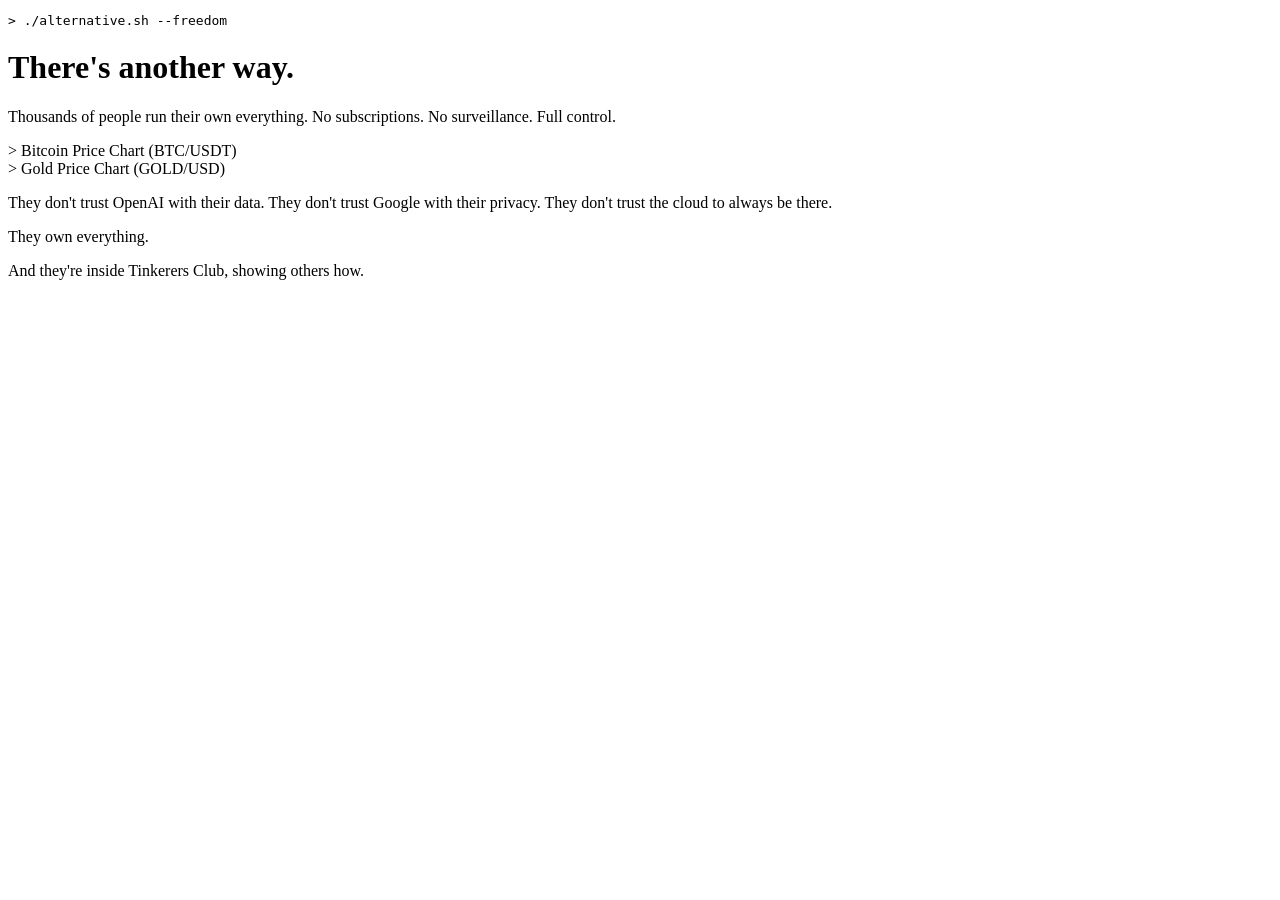
==== index.html @ 31278347 "Add files via upload" ====
<!DOCTYPE html>
<html lang="en">
<head>
    <meta charset="UTF-8">
    <meta name="viewport" content="width=device-width, initial-scale=1.0">
    <title>Crypto & Gold Tracker</title>
    <link rel="stylesheet" href="style.css">
    <link href="https://fonts.googleapis.com/css2?family=Roboto+Mono:wght@400;700&display=swap" rel="stylesheet">
</head>
<body>
    <div class="container">
        <header>
            <pre class="terminal-text">> ./alternative.sh --freedom</pre>
            <h1>There's another way.</h1>
            <p>Thousands of people run their own everything. No subscriptions. No surveillance. Full control.</p>
        </header>

        <main>
            <div class="card full-width">
                <div class="card-header">
                    <span class="terminal-text">> Bitcoin Price Chart (BTC/USDT)</span>
                </div>
                <div class="card-content">
                    <!-- TradingView Widget BEGIN -->
                    <div class="tradingview-widget-container">
                        <div id="tradingview_btc"></div>
                        <script type="text/javascript" src="https://s3.tradingview.com/tv.js"></script>
                        <script type="text/javascript">
                        new TradingView.widget(
                        {
                        "width": "100%",
                        "height": "400",
                        "symbol": "BINANCE:BTCUSDT",
                        "interval": "60",
                        "timezone": "Asia/Ho_Chi_Minh",
                        "theme": "dark",
                        "style": "1",
                        "locale": "en",
                        "enable_publishing": false,
                        "hide_side_toolbar": false,
                        "allow_symbol_change": true,
                        "save_image": false,
                        "calendar": false,
                        "container_id": "tradingview_btc"
                      }
                        );
                        </script>
                    </div>
                    <!-- TradingView Widget END -->
                </div>
            </div>

            <div class="card full-width">
                <div class="card-header">
                    <span class="terminal-text">> Gold Price Chart (GOLD/USD)</span>
                </div>
                <div class="card-content">
                    <!-- TradingView Widget BEGIN -->
                    <div class="tradingview-widget-container">
                        <div id="tradingview_gold"></div>
                        <script type="text/javascript">
                        new TradingView.widget(
                        {
                        "width": "100%",
                        "height": "400",
                        "symbol": "TVC:GOLD",
                        "interval": "60",
                        "timezone": "Asia/Ho_Chi_Minh",
                        "theme": "dark",
                        "style": "1",
                        "locale": "en",
                        "enable_publishing": false,
                        "hide_side_toolbar": false,
                        "allow_symbol_change": true,
                        "save_image": false,
                        "calendar": false,
                        "container_id": "tradingview_gold"
                      }
                        );
                        </script>
                    </div>
                    <!-- TradingView Widget END -->
                </div>
            </div>
        </main>

        <footer>
            <p>They don't trust OpenAI with their data. They don't trust Google with their privacy. They don't trust the cloud to always be there.</p>
            <p class="highlight">They own everything.</p>
            <p>And they're inside <span class="highlight">Tinkerers Club</span>, showing others how.</p>
        </footer>
    </div>
</body>
</html>
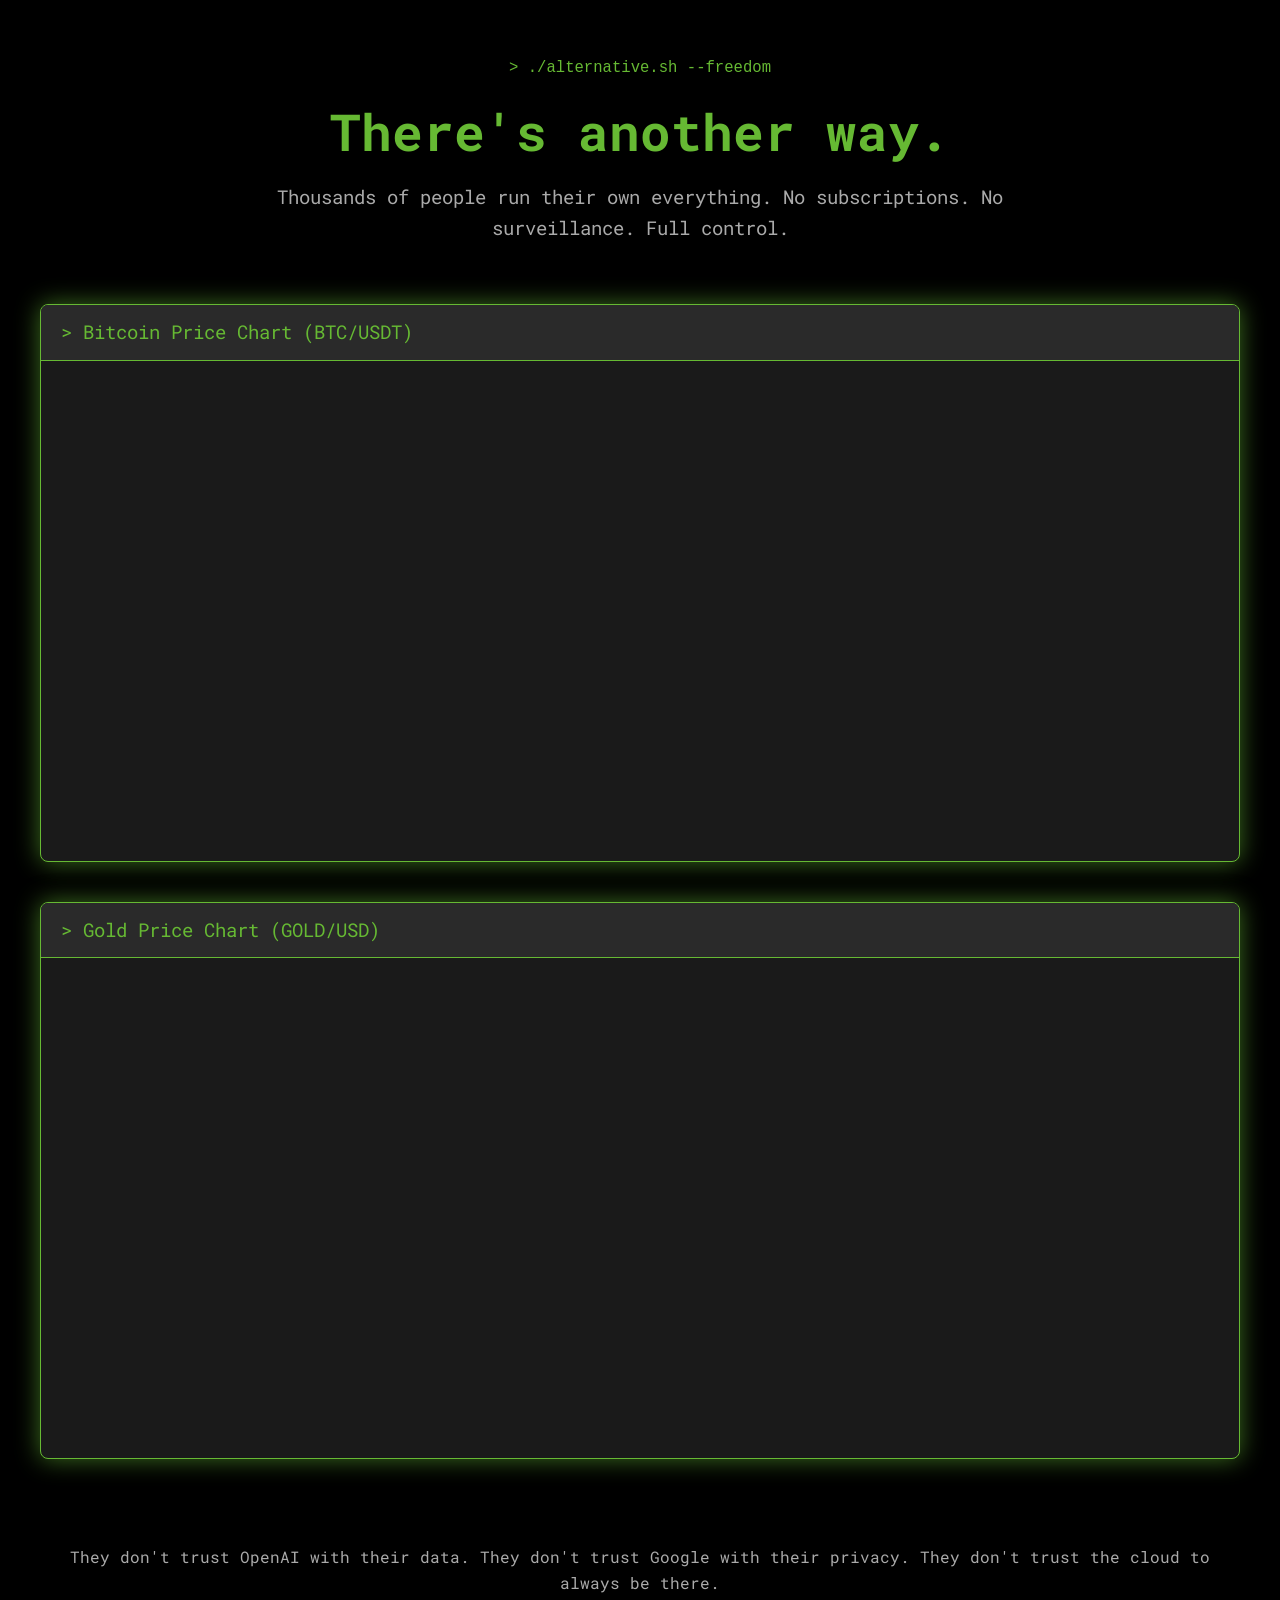
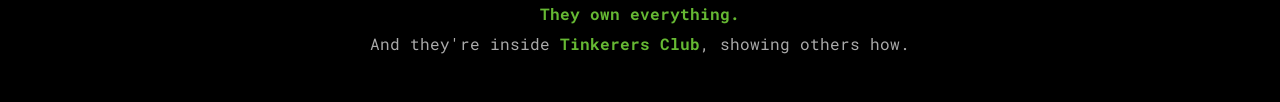
==== commit fd2d7398: "Refine responsive design and chart spacing" ====
--- a/index.html
+++ b/index.html
@@ -29,7 +29,7 @@
                         new TradingView.widget(
                         {
                         "width": "100%",
-                        "height": "400",
+                        "height": "500", /* Changed to 500px */
                         "symbol": "BINANCE:BTCUSDT",
                         "interval": "60",
                         "timezone": "Asia/Ho_Chi_Minh",
@@ -62,7 +62,7 @@
                         new TradingView.widget(
                         {
                         "width": "100%",
-                        "height": "400",
+                        "height": "500", /* Changed to 500px */
                         "symbol": "TVC:GOLD",
                         "interval": "60",
                         "timezone": "Asia/Ho_Chi_Minh",
--- a/style.css
+++ b/style.css
@@ -0,0 +1,173 @@
+body {
+    background-color: #000000;
+    color: #FFFFFF;
+    font-family: 'Roboto Mono', monospace;
+    margin: 0;
+    padding: 15px; /* Slightly more padding for mobile for better spacing */
+    display: flex;
+    justify-content: center;
+    align-items: flex-start;
+    min-height: 100vh;
+    box-sizing: border-box;
+    line-height: 1.6;
+    word-wrap: break-word; /* Ensure long words break on small screens */
+}
+
+.container {
+    max-width: 900px;
+    width: 100%;
+    padding: 0; /* Container itself shouldn't add extra padding if body already has it */
+    box-sizing: border-box;
+}
+
+header {
+    text-align: center;
+    margin-bottom: 40px; /* Increased margin for better separation */
+}
+
+header h1 {
+    color: #66B933;
+    font-size: 1.8em; /* Slightly smaller for very small mobile screens */
+    margin: 10px 0;
+    word-wrap: break-word;
+}
+
+header p {
+    color: #aaa;
+    font-size: 0.85em; /* Slightly smaller for very small mobile screens */
+    max-width: 600px; /* Limit paragraph width for readability */
+    margin: 0 auto 25px auto; /* Adjusted margin */
+}
+
+.terminal-text {
+    color: #66B933;
+    font-size: 0.8em; /* Adjusted for very small mobile screens */
+    margin-bottom: 5px;
+}
+
+main {
+    display: grid;
+    grid-template-columns: 1fr; /* Always single column for this layout */
+    gap: 25px; /* INCREASED GAP for mobile */
+    margin-bottom: 40px; /* Increased margin */
+}
+
+.card {
+    background-color: #1a1a1a;
+    border: 1px solid #66B933;
+    border-radius: 8px;
+    overflow: hidden;
+    box-shadow: 0 0 12px rgba(102, 185, 51, 0.4); /* Slightly stronger shadow */
+}
+
+.card-header {
+    background-color: #2a2a2a;
+    padding: 10px 15px;
+    border-bottom: 1px solid #66B933;
+}
+
+.card-content {
+    padding: 0; /* REMOVED PADDING to fill the entire green box */
+}
+
+.data-display {
+    font-size: 1.6em;
+    font-weight: bold;
+    color: #66B933;
+    text-align: center;
+    margin: 10px 0;
+    word-wrap: break-word;
+}
+
+/* TradingView widget specific adjustments */
+.tradingview-widget-container {
+    height: 350px; /* Default height for charts on mobile */
+    width: 100%;
+    overflow: hidden;
+    border-radius: 5px;
+    /* To make sure TradingView iframe scales properly */
+    position: relative; /* Needed for iframe to fill correctly */
+}
+
+.tradingview-widget-container iframe {
+    position: absolute;
+    top: 0;
+    left: 0;
+    width: 100%;
+    height: 100% !important; /* Force override */
+    border: none;
+}
+
+footer {
+    text-align: center;
+    color: #aaa;
+    font-size: 0.8em;
+    padding-top: 30px;
+}
+
+footer p {
+    margin: 5px 0;
+}
+
+footer .highlight {
+    color: #66B933;
+    font-weight: bold;
+}
+
+/* Media query for larger screens (e.g., PC 1920x1080 and up) */
+@media (min-width: 768px) {
+    body {
+        padding: 40px; /* More padding on larger screens */
+    }
+
+    .container {
+        max-width: 1200px; /* Increased max-width for PC */
+        padding: 0;
+    }
+
+    header {
+        margin-bottom: 60px;
+    }
+
+    header h1 {
+        font-size: 3.2em; /* Slightly larger heading for PC */
+    }
+
+    header p {
+        font-size: 1.2em; /* Slightly larger paragraph for PC */
+        max-width: 800px; /* Increased max-width for readability */
+    }
+
+    .terminal-text {
+        font-size: 1.2em; /* Slightly larger terminal text for PC */
+    }
+
+    main {
+        gap: 40px; /* INCREASED GAP for larger screens */
+    }
+
+    .card {
+        box-shadow: 0 0 25px rgba(102, 185, 51, 0.6); /* Even stronger shadow on PC */
+    }
+
+    .card-header {
+        padding: 12px 20px;
+    }
+
+    .card-content {
+        padding: 0; /* REMOVED PADDING for PC as well */
+    }
+
+    .data-display {
+        font-size: 2.4em; /* Larger data display for PC */
+    }
+
+    .tradingview-widget-container {
+        height: 500px; /* Using 500px as decided in index.html */
+    }
+
+    footer {
+        font-size: 1em;
+        padding-top: 40px;
+    }
+}
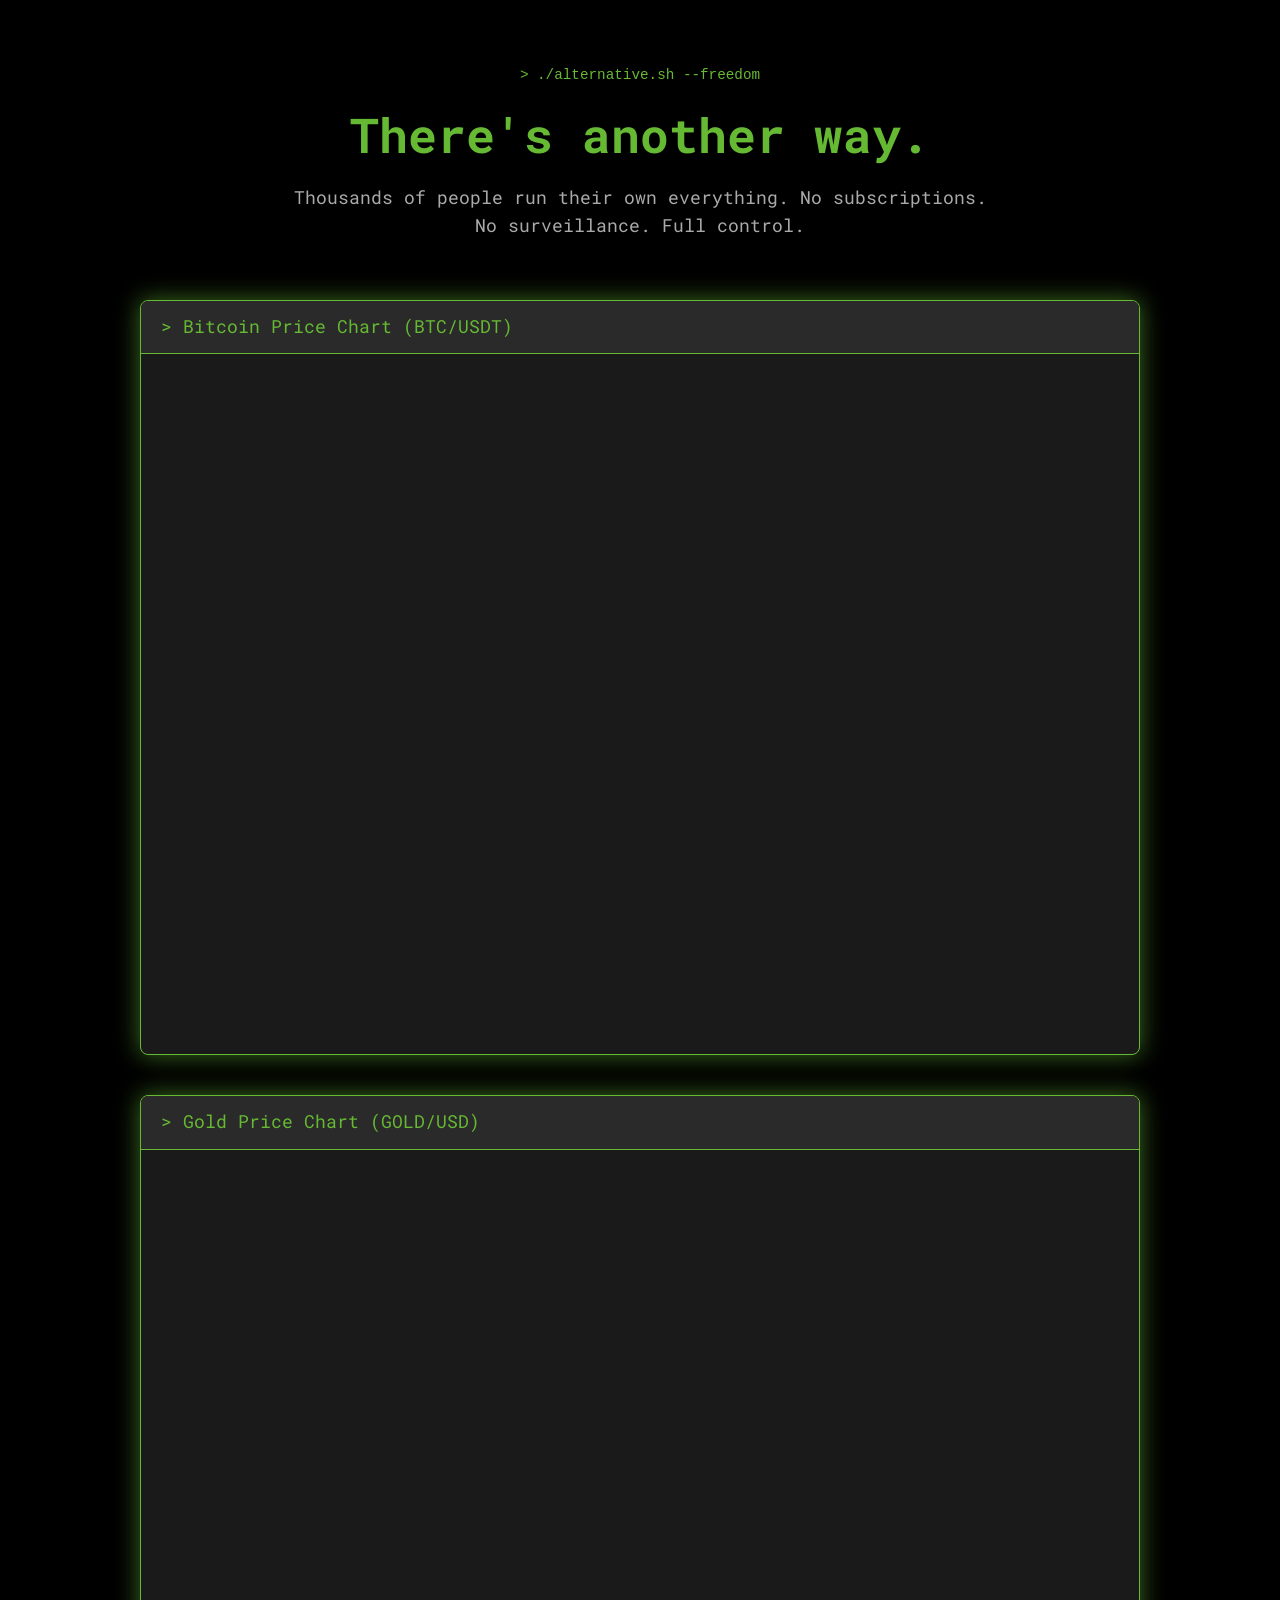
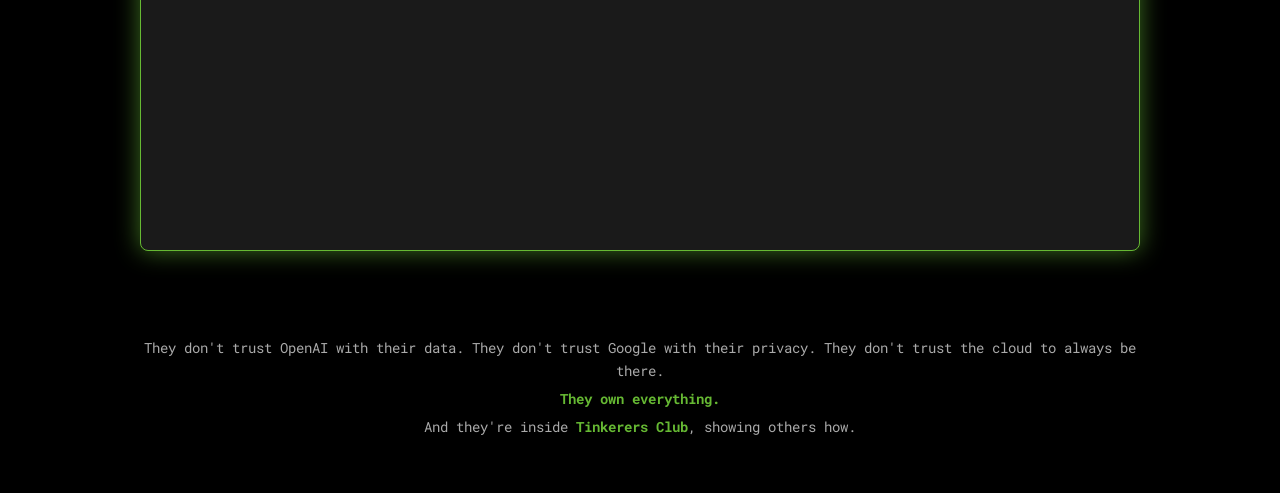
==== commit 020f9f7d: "Finalize responsive design and chart sizing" ====
--- a/index.html
+++ b/index.html
@@ -29,7 +29,7 @@
                         new TradingView.widget(
                         {
                         "width": "100%",
-                        "height": "500", /* Changed to 500px */
+                        "height": "700", /* INCREASED TO 700px */
                         "symbol": "BINANCE:BTCUSDT",
                         "interval": "60",
                         "timezone": "Asia/Ho_Chi_Minh",
@@ -62,7 +62,7 @@
                         new TradingView.widget(
                         {
                         "width": "100%",
-                        "height": "500", /* Changed to 500px */
+                        "height": "700", /* INCREASED TO 700px */
                         "symbol": "TVC:GOLD",
                         "interval": "60",
                         "timezone": "Asia/Ho_Chi_Minh",
--- a/style.css
+++ b/style.css
@@ -3,7 +3,7 @@
     color: #FFFFFF;
     font-family: 'Roboto Mono', monospace;
     margin: 0;
-    padding: 15px; /* Slightly more padding for mobile for better spacing */
+    padding: 10px; /* Reduced base padding for mobile to give more content width */
     display: flex;
     justify-content: center;
     align-items: flex-start;
@@ -14,42 +14,42 @@
 }
 
 .container {
-    max-width: 900px;
+    max-width: 900px; /* Keep max-width for mobile, will be overridden for PC */
     width: 100%;
-    padding: 0; /* Container itself shouldn't add extra padding if body already has it */
+    padding: 0;
     box-sizing: border-box;
 }
 
 header {
     text-align: center;
-    margin-bottom: 40px; /* Increased margin for better separation */
+    margin-bottom: 40px;
 }
 
 header h1 {
     color: #66B933;
-    font-size: 1.8em; /* Slightly smaller for very small mobile screens */
+    font-size: 1.8em;
     margin: 10px 0;
     word-wrap: break-word;
 }
 
 header p {
     color: #aaa;
-    font-size: 0.85em; /* Slightly smaller for very small mobile screens */
-    max-width: 600px; /* Limit paragraph width for readability */
-    margin: 0 auto 25px auto; /* Adjusted margin */
+    font-size: 0.85em;
+    max-width: 600px;
+    margin: 0 auto 25px auto;
 }
 
 .terminal-text {
     color: #66B933;
-    font-size: 0.8em; /* Adjusted for very small mobile screens */
+    font-size: 0.8em;
     margin-bottom: 5px;
 }
 
 main {
     display: grid;
-    grid-template-columns: 1fr; /* Always single column for this layout */
-    gap: 25px; /* INCREASED GAP for mobile */
-    margin-bottom: 40px; /* Increased margin */
+    grid-template-columns: 1fr;
+    gap: 25px;
+    margin-bottom: 40px;
 }
 
 .card {
@@ -57,7 +57,7 @@
     border: 1px solid #66B933;
     border-radius: 8px;
     overflow: hidden;
-    box-shadow: 0 0 12px rgba(102, 185, 51, 0.4); /* Slightly stronger shadow */
+    box-shadow: 0 0 12px rgba(102, 185, 51, 0.4);
 }
 
 .card-header {
@@ -67,7 +67,7 @@
 }
 
 .card-content {
-    padding: 0; /* REMOVED PADDING to fill the entire green box */
+    padding: 0;
 }
 
 .data-display {
@@ -79,14 +79,12 @@
     word-wrap: break-word;
 }
 
-/* TradingView widget specific adjustments */
 .tradingview-widget-container {
-    height: 350px; /* Default height for charts on mobile */
+    height: 400px; /* Increased mobile chart height */
     width: 100%;
     overflow: hidden;
     border-radius: 5px;
-    /* To make sure TradingView iframe scales properly */
-    position: relative; /* Needed for iframe to fill correctly */
+    position: relative;
 }
 
 .tradingview-widget-container iframe {
@@ -94,7 +92,7 @@
     top: 0;
     left: 0;
     width: 100%;
-    height: 100% !important; /* Force override */
+    height: 100% !important;
     border: none;
 }
 
@@ -117,11 +115,11 @@
 /* Media query for larger screens (e.g., PC 1920x1080 and up) */
 @media (min-width: 768px) {
     body {
-        padding: 40px; /* More padding on larger screens */
+        padding: 50px; /* Consistent PC padding */
     }
 
     .container {
-        max-width: 1200px; /* Increased max-width for PC */
+        max-width: 1000px; /* REDUCED MAX-WIDTH for PC to make it narrower, closer to tinkerer.club */
         padding: 0;
     }
 
@@ -130,24 +128,24 @@
     }
 
     header h1 {
-        font-size: 3.2em; /* Slightly larger heading for PC */
+        font-size: 3em; /* Adjusted for narrower container */
     }
 
     header p {
-        font-size: 1.2em; /* Slightly larger paragraph for PC */
-        max-width: 800px; /* Increased max-width for readability */
+        font-size: 1.1em; /* Adjusted for narrower container */
+        max-width: 700px; /* Adjusted max-width for readability */
     }
 
     .terminal-text {
-        font-size: 1.2em; /* Slightly larger terminal text for PC */
+        font-size: 1.1em; /* Adjusted for narrower container */
     }
 
     main {
-        gap: 40px; /* INCREASED GAP for larger screens */
+        gap: 40px;
     }
 
     .card {
-        box-shadow: 0 0 25px rgba(102, 185, 51, 0.6); /* Even stronger shadow on PC */
+        box-shadow: 0 0 25px rgba(102, 185, 51, 0.6);
     }
 
     .card-header {
@@ -155,19 +153,19 @@
     }
 
     .card-content {
-        padding: 0; /* REMOVED PADDING for PC as well */
+        padding: 0;
     }
 
     .data-display {
-        font-size: 2.4em; /* Larger data display for PC */
+        font-size: 2.2em; /* Adjusted for narrower container */
     }
 
     .tradingview-widget-container {
-        height: 500px; /* Using 500px as decided in index.html */
+        height: 700px; /* Increased PC chart height to match widget setting */
     }
 
     footer {
-        font-size: 1em;
+        font-size: 0.9em;
         padding-top: 40px;
     }
 }
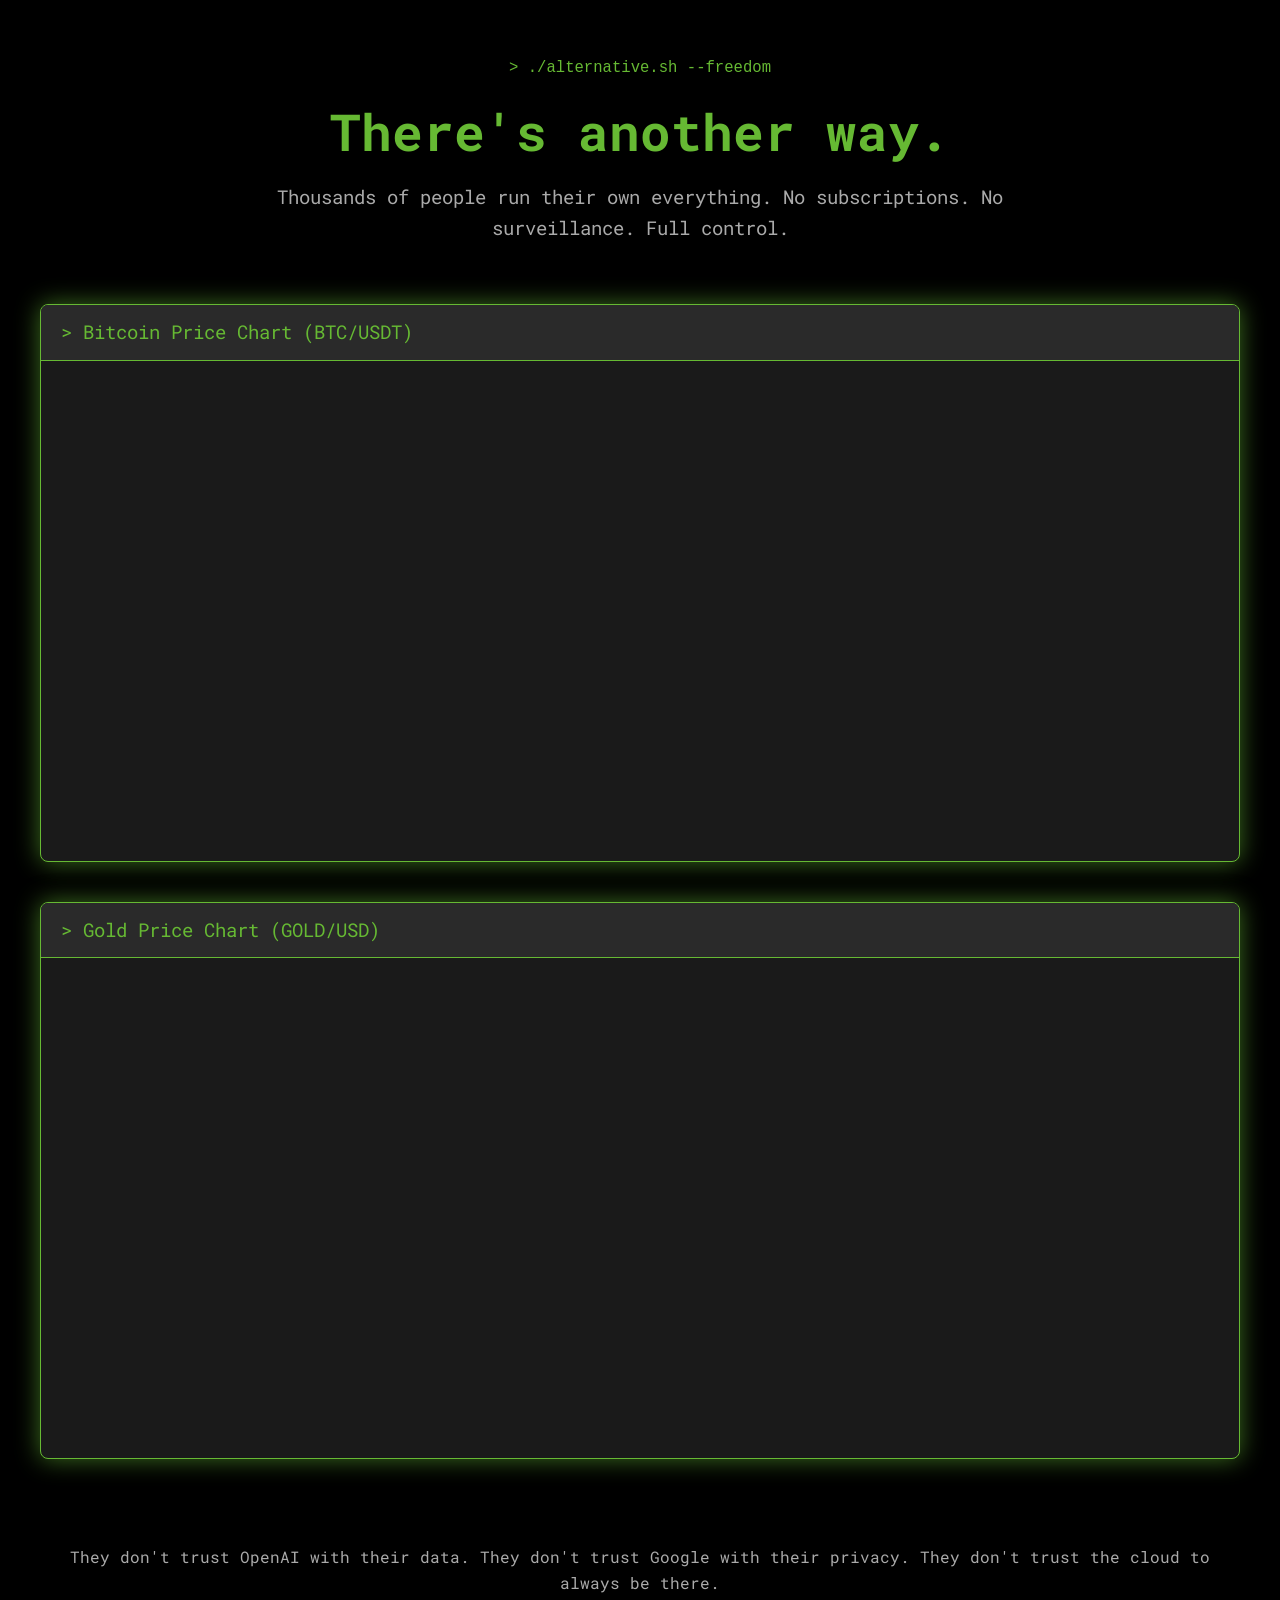
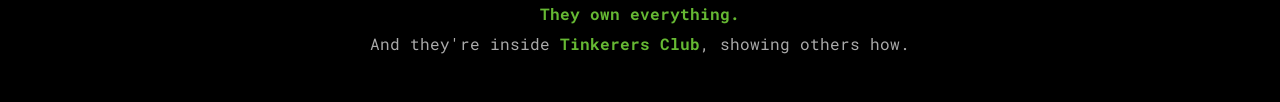
==== commit da8aebef: "Revert "Finalize responsive design and chart sizing" This reverts commit 020f9f7dc700947265065e93174" ====
--- a/index.html
+++ b/index.html
@@ -29,7 +29,7 @@
                         new TradingView.widget(
                         {
                         "width": "100%",
-                        "height": "700", /* INCREASED TO 700px */
+                        "height": "500", /* Changed to 500px */
                         "symbol": "BINANCE:BTCUSDT",
                         "interval": "60",
                         "timezone": "Asia/Ho_Chi_Minh",
@@ -62,7 +62,7 @@
                         new TradingView.widget(
                         {
                         "width": "100%",
-                        "height": "700", /* INCREASED TO 700px */
+                        "height": "500", /* Changed to 500px */
                         "symbol": "TVC:GOLD",
                         "interval": "60",
                         "timezone": "Asia/Ho_Chi_Minh",
--- a/style.css
+++ b/style.css
@@ -3,7 +3,7 @@
     color: #FFFFFF;
     font-family: 'Roboto Mono', monospace;
     margin: 0;
-    padding: 10px; /* Reduced base padding for mobile to give more content width */
+    padding: 15px; /* Slightly more padding for mobile for better spacing */
     display: flex;
     justify-content: center;
     align-items: flex-start;
@@ -14,42 +14,42 @@
 }
 
 .container {
-    max-width: 900px; /* Keep max-width for mobile, will be overridden for PC */
+    max-width: 900px;
     width: 100%;
-    padding: 0;
+    padding: 0; /* Container itself shouldn't add extra padding if body already has it */
     box-sizing: border-box;
 }
 
 header {
     text-align: center;
-    margin-bottom: 40px;
+    margin-bottom: 40px; /* Increased margin for better separation */
 }
 
 header h1 {
     color: #66B933;
-    font-size: 1.8em;
+    font-size: 1.8em; /* Slightly smaller for very small mobile screens */
     margin: 10px 0;
     word-wrap: break-word;
 }
 
 header p {
     color: #aaa;
-    font-size: 0.85em;
-    max-width: 600px;
-    margin: 0 auto 25px auto;
+    font-size: 0.85em; /* Slightly smaller for very small mobile screens */
+    max-width: 600px; /* Limit paragraph width for readability */
+    margin: 0 auto 25px auto; /* Adjusted margin */
 }
 
 .terminal-text {
     color: #66B933;
-    font-size: 0.8em;
+    font-size: 0.8em; /* Adjusted for very small mobile screens */
     margin-bottom: 5px;
 }
 
 main {
     display: grid;
-    grid-template-columns: 1fr;
-    gap: 25px;
-    margin-bottom: 40px;
+    grid-template-columns: 1fr; /* Always single column for this layout */
+    gap: 25px; /* INCREASED GAP for mobile */
+    margin-bottom: 40px; /* Increased margin */
 }
 
 .card {
@@ -57,7 +57,7 @@
     border: 1px solid #66B933;
     border-radius: 8px;
     overflow: hidden;
-    box-shadow: 0 0 12px rgba(102, 185, 51, 0.4);
+    box-shadow: 0 0 12px rgba(102, 185, 51, 0.4); /* Slightly stronger shadow */
 }
 
 .card-header {
@@ -67,7 +67,7 @@
 }
 
 .card-content {
-    padding: 0;
+    padding: 0; /* REMOVED PADDING to fill the entire green box */
 }
 
 .data-display {
@@ -79,12 +79,14 @@
     word-wrap: break-word;
 }
 
+/* TradingView widget specific adjustments */
 .tradingview-widget-container {
-    height: 400px; /* Increased mobile chart height */
+    height: 350px; /* Default height for charts on mobile */
     width: 100%;
     overflow: hidden;
     border-radius: 5px;
-    position: relative;
+    /* To make sure TradingView iframe scales properly */
+    position: relative; /* Needed for iframe to fill correctly */
 }
 
 .tradingview-widget-container iframe {
@@ -92,7 +94,7 @@
     top: 0;
     left: 0;
     width: 100%;
-    height: 100% !important;
+    height: 100% !important; /* Force override */
     border: none;
 }
 
@@ -115,11 +117,11 @@
 /* Media query for larger screens (e.g., PC 1920x1080 and up) */
 @media (min-width: 768px) {
     body {
-        padding: 50px; /* Consistent PC padding */
+        padding: 40px; /* More padding on larger screens */
     }
 
     .container {
-        max-width: 1000px; /* REDUCED MAX-WIDTH for PC to make it narrower, closer to tinkerer.club */
+        max-width: 1200px; /* Increased max-width for PC */
         padding: 0;
     }
 
@@ -128,24 +130,24 @@
     }
 
     header h1 {
-        font-size: 3em; /* Adjusted for narrower container */
+        font-size: 3.2em; /* Slightly larger heading for PC */
     }
 
     header p {
-        font-size: 1.1em; /* Adjusted for narrower container */
-        max-width: 700px; /* Adjusted max-width for readability */
+        font-size: 1.2em; /* Slightly larger paragraph for PC */
+        max-width: 800px; /* Increased max-width for readability */
     }
 
     .terminal-text {
-        font-size: 1.1em; /* Adjusted for narrower container */
+        font-size: 1.2em; /* Slightly larger terminal text for PC */
     }
 
     main {
-        gap: 40px;
+        gap: 40px; /* INCREASED GAP for larger screens */
     }
 
     .card {
-        box-shadow: 0 0 25px rgba(102, 185, 51, 0.6);
+        box-shadow: 0 0 25px rgba(102, 185, 51, 0.6); /* Even stronger shadow on PC */
     }
 
     .card-header {
@@ -153,19 +155,19 @@
     }
 
     .card-content {
-        padding: 0;
+        padding: 0; /* REMOVED PADDING for PC as well */
     }
 
     .data-display {
-        font-size: 2.2em; /* Adjusted for narrower container */
+        font-size: 2.4em; /* Larger data display for PC */
     }
 
     .tradingview-widget-container {
-        height: 700px; /* Increased PC chart height to match widget setting */
+        height: 500px; /* Using 500px as decided in index.html */
     }
 
     footer {
-        font-size: 0.9em;
+        font-size: 1em;
         padding-top: 40px;
     }
 }
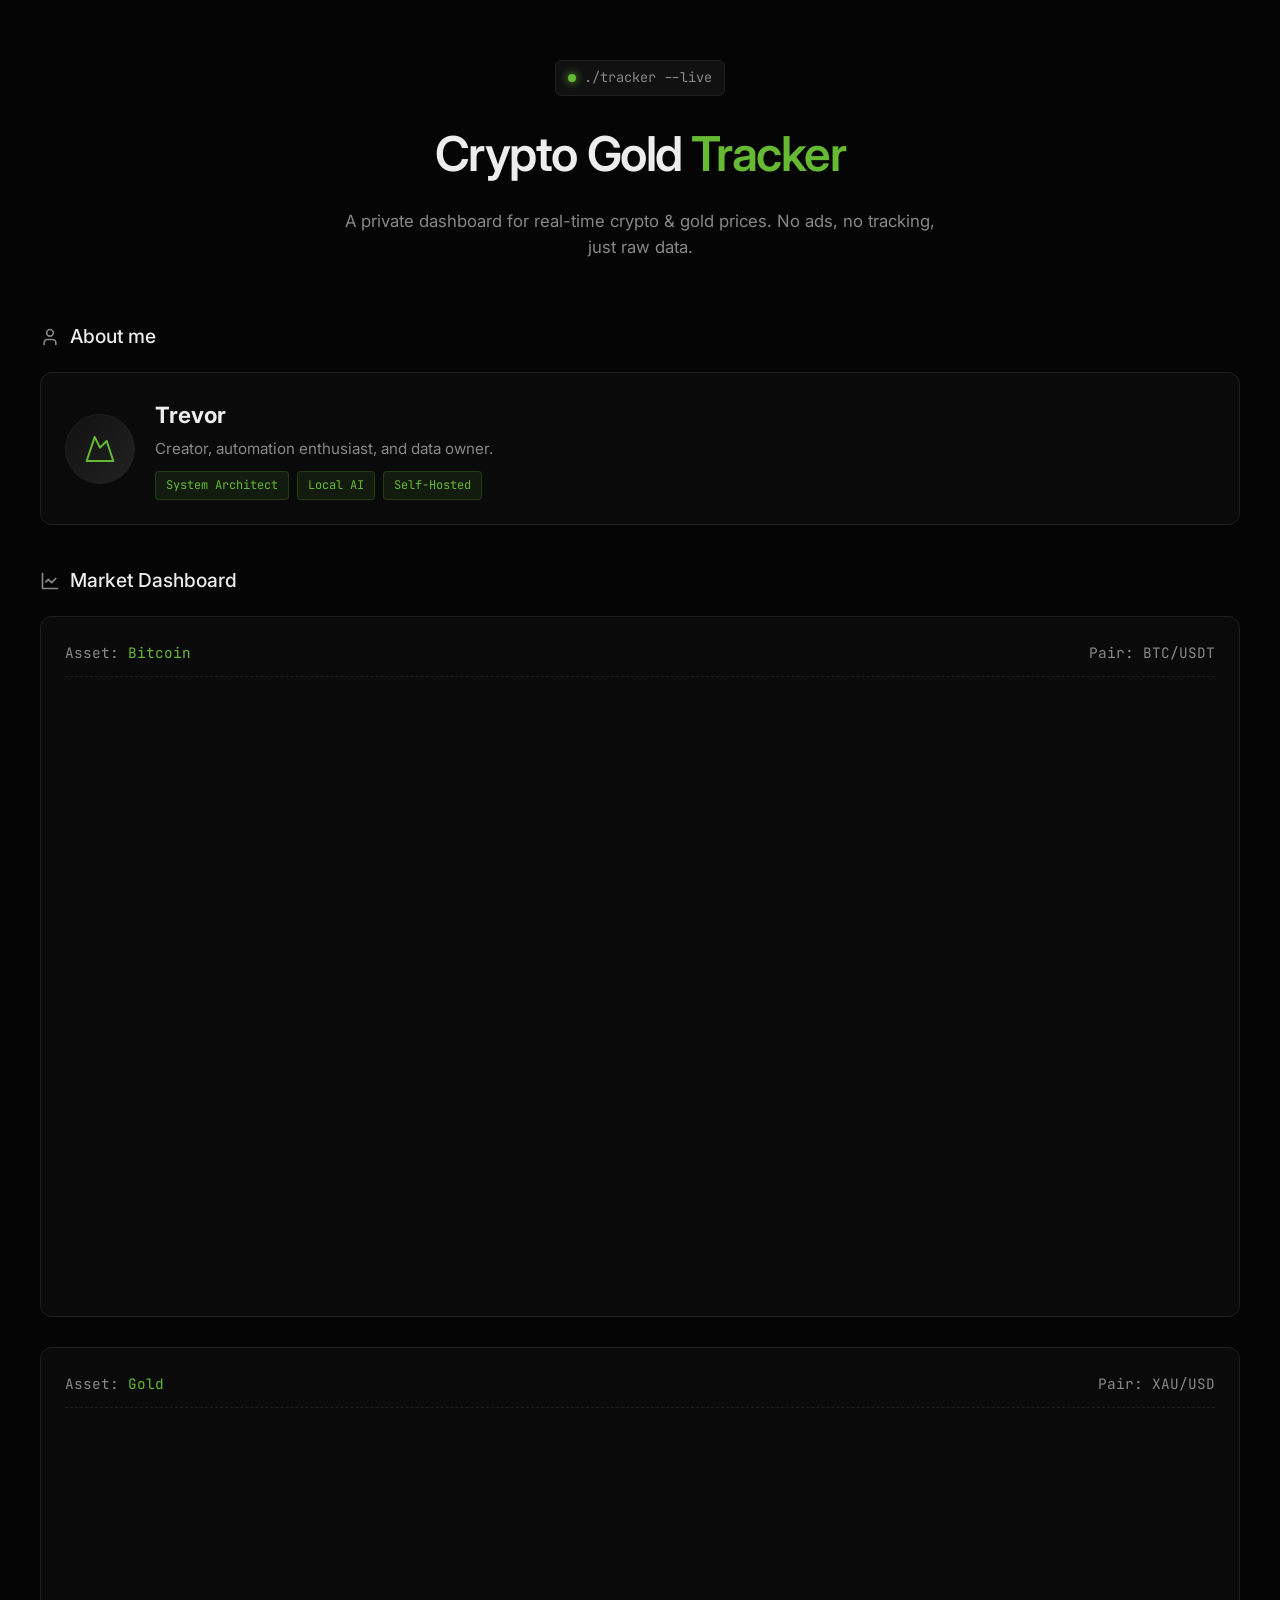
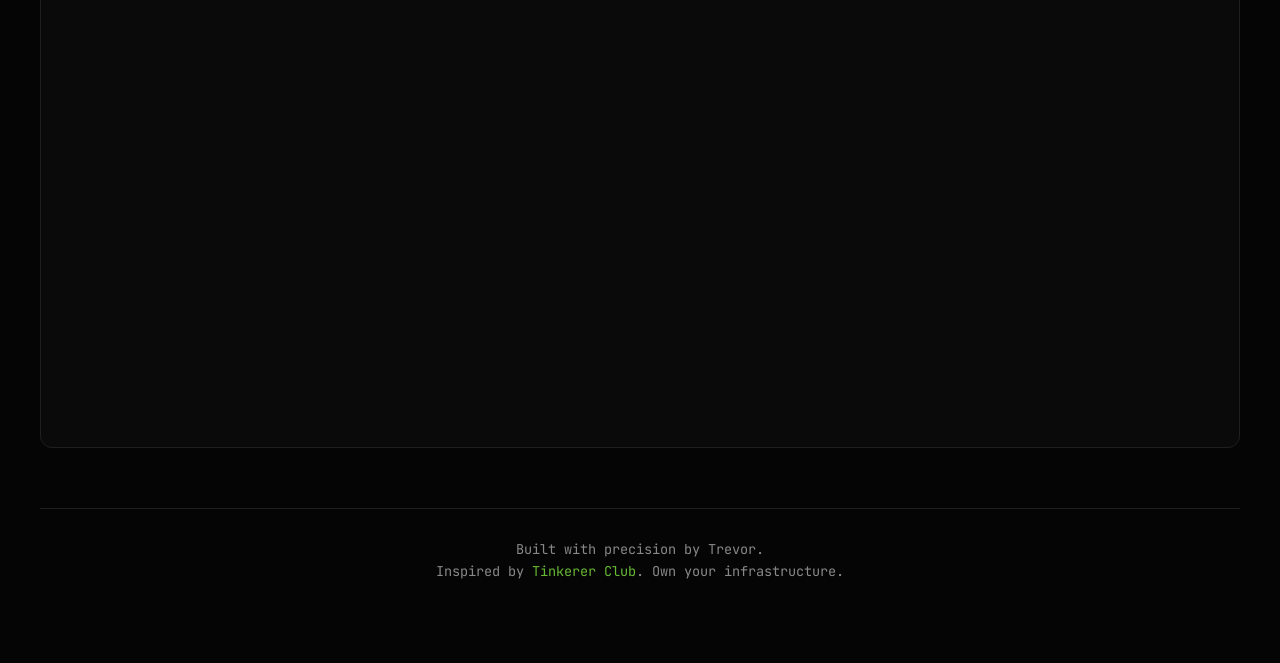
==== commit bbed94af: "Design again web" ====
--- a/index.html
+++ b/index.html
@@ -3,92 +3,118 @@
 <head>
     <meta charset="UTF-8">
     <meta name="viewport" content="width=device-width, initial-scale=1.0">
-    <title>Crypto & Gold Tracker</title>
+    <title>Crypto Gold Tracker | Trevor</title>
     <link rel="stylesheet" href="style.css">
-    <link href="https://fonts.googleapis.com/css2?family=Roboto+Mono:wght@400;700&display=swap" rel="stylesheet">
 </head>
 <body>
     <div class="container">
-        <header>
-            <pre class="terminal-text">> ./alternative.sh --freedom</pre>
-            <h1>There's another way.</h1>
-            <p>Thousands of people run their own everything. No subscriptions. No surveillance. Full control.</p>
+        
+        <!-- HEADER -->
+        <header class="fade-in">
+            <div class="terminal-badge">
+                <span class="status-dot"></span>
+                ./tracker --live
+            </div>
+            <h1 class="glitch">Crypto Gold <span class="accent">Tracker</span></h1>
+            <p class="header-subtext">A private dashboard for real-time crypto & gold prices. No ads, no tracking, just raw data.</p>
         </header>
 
         <main>
-            <div class="card full-width">
-                <div class="card-header">
-                    <span class="terminal-text">> Bitcoin Price Chart (BTC/USDT)</span>
+            <!-- ABOUT SECTION -->
+            <div class="section-title fade-in">
+                <svg xmlns="http://www.w3.org/2000/svg" width="20" height="20" viewBox="0 0 24 24" fill="none" stroke="currentColor" stroke-width="2" stroke-linecap="round" stroke-linejoin="round"><path d="M19 21v-2a4 4 0 0 0-4-4H9a4 4 0 0 0-4 4v2"/><circle cx="12" cy="7" r="4"/></svg>
+                About me
+            </div>
+            
+            <div class="card fade-in">
+                <div class="profile-flex">
+                    <div class="avatar-placeholder">
+                        <svg xmlns="http://www.w3.org/2000/svg" width="32" height="32" viewBox="0 0 24 24" fill="none" stroke="currentColor" stroke-width="1.5" stroke-linecap="round" stroke-linejoin="round"><path d="m8 3 4 8 5-5 5 15H2L8 3z"/></svg>
+                    </div>
+                    <div class="profile-info">
+                        <h3>Trevor</h3>
+                        <p>Creator, automation enthusiast, and data owner.</p>
+                        <div class="tags">
+                            <span class="tag">System Architect</span>
+                            <span class="tag">Local AI</span>
+                            <span class="tag">Self-Hosted</span>
+                        </div>
+                    </div>
+                </div>
+            </div>
+
+            <!-- CHARTS SECTION -->
+            <div class="section-title fade-in" style="margin-top: 40px;">
+                <svg xmlns="http://www.w3.org/2000/svg" width="20" height="20" viewBox="0 0 24 24" fill="none" stroke="currentColor" stroke-width="2" stroke-linecap="round" stroke-linejoin="round"><path d="M3 3v18h18"/><path d="m19 9-5 5-4-4-3 3"/></svg>
+                Market Dashboard
+            </div>
+
+            <div class="card fade-in">
+                <div class="chart-header">
+                    <div>Asset: <span>Bitcoin</span></div>
+                    <div>Pair: BTC/USDT</div>
                 </div>
                 <div class="card-content">
-                    <!-- TradingView Widget BEGIN -->
                     <div class="tradingview-widget-container">
                         <div id="tradingview_btc"></div>
                         <script type="text/javascript" src="https://s3.tradingview.com/tv.js"></script>
                         <script type="text/javascript">
-                        new TradingView.widget(
-                        {
-                        "width": "100%",
-                        "height": "500", /* Changed to 500px */
-                        "symbol": "BINANCE:BTCUSDT",
-                        "interval": "60",
-                        "timezone": "Asia/Ho_Chi_Minh",
-                        "theme": "dark",
-                        "style": "1",
-                        "locale": "en",
-                        "enable_publishing": false,
-                        "hide_side_toolbar": false,
-                        "allow_symbol_change": true,
-                        "save_image": false,
-                        "calendar": false,
-                        "container_id": "tradingview_btc"
-                      }
-                        );
+                        new TradingView.widget({
+                            "autosize": true,
+                            "symbol": "BINANCE:BTCUSDT",
+                            "interval": "60",
+                            "timezone": "Asia/Ho_Chi_Minh",
+                            "theme": "dark",
+                            "style": "1",
+                            "locale": "en",
+                            "enable_publishing": false,
+                            "hide_side_toolbar": false,
+                            "allow_symbol_change": true,
+                            "save_image": false,
+                            "calendar": false,
+                            "container_id": "tradingview_btc"
+                        });
                         </script>
                     </div>
-                    <!-- TradingView Widget END -->
                 </div>
             </div>
 
-            <div class="card full-width">
-                <div class="card-header">
-                    <span class="terminal-text">> Gold Price Chart (GOLD/USD)</span>
+            <div class="card fade-in">
+                <div class="chart-header">
+                    <div>Asset: <span>Gold</span></div>
+                    <div>Pair: XAU/USD</div>
                 </div>
                 <div class="card-content">
-                    <!-- TradingView Widget BEGIN -->
                     <div class="tradingview-widget-container">
                         <div id="tradingview_gold"></div>
                         <script type="text/javascript">
-                        new TradingView.widget(
-                        {
-                        "width": "100%",
-                        "height": "500", /* Changed to 500px */
-                        "symbol": "TVC:GOLD",
-                        "interval": "60",
-                        "timezone": "Asia/Ho_Chi_Minh",
-                        "theme": "dark",
-                        "style": "1",
-                        "locale": "en",
-                        "enable_publishing": false,
-                        "hide_side_toolbar": false,
-                        "allow_symbol_change": true,
-                        "save_image": false,
-                        "calendar": false,
-                        "container_id": "tradingview_gold"
-                      }
-                        );
+                        new TradingView.widget({
+                            "autosize": true,
+                            "symbol": "TVC:GOLD",
+                            "interval": "60",
+                            "timezone": "Asia/Ho_Chi_Minh",
+                            "theme": "dark",
+                            "style": "1",
+                            "locale": "en",
+                            "enable_publishing": false,
+                            "hide_side_toolbar": false,
+                            "allow_symbol_change": true,
+                            "save_image": false,
+                            "calendar": false,
+                            "container_id": "tradingview_gold"
+                        });
                         </script>
                     </div>
-                    <!-- TradingView Widget END -->
                 </div>
             </div>
         </main>
 
-        <footer>
-            <p>They don't trust OpenAI with their data. They don't trust Google with their privacy. They don't trust the cloud to always be there.</p>
-            <p class="highlight">They own everything.</p>
-            <p>And they're inside <span class="highlight">Tinkerers Club</span>, showing others how.</p>
+        <footer class="fade-in">
+            <p>Built with precision by Trevor.</p>
+            <p>Inspired by <span class="highlight">Tinkerer Club</span>. Own your infrastructure.</p>
         </footer>
     </div>
+    
+    <script src="script.js"></script>
 </body>
 </html>
--- a/style.css
+++ b/style.css
@@ -1,173 +1,260 @@
+@import url('https://fonts.googleapis.com/css2?family=Inter:wght@400;500;600&family=JetBrains+Mono:wght@400;700&display=swap');
+
+:root {
+    --bg-main: #050505;
+    --bg-card: #0a0a0a;
+    --bg-card-hover: #111111;
+    --border-color: #1f1f1f;
+    --border-hover: #333333;
+    --text-main: #ededed;
+    --text-muted: #888888;
+    --accent: #66B933;
+    --accent-glow: rgba(102, 185, 51, 0.15);
+    
+    --font-sans: 'Inter', sans-serif;
+    --font-mono: 'JetBrains Mono', monospace;
+}
+
+* {
+    box-sizing: border-box;
+    margin: 0;
+    padding: 0;
+}
+
 body {
-    background-color: #000000;
-    color: #FFFFFF;
-    font-family: 'Roboto Mono', monospace;
-    margin: 0;
-    padding: 15px; /* Slightly more padding for mobile for better spacing */
+    background-color: var(--bg-main);
+    color: var(--text-main);
+    font-family: var(--font-sans);
+    line-height: 1.6;
     display: flex;
     justify-content: center;
-    align-items: flex-start;
-    min-height: 100vh;
-    box-sizing: border-box;
-    line-height: 1.6;
-    word-wrap: break-word; /* Ensure long words break on small screens */
+    padding: 20px;
+    overflow-x: hidden;
 }
 
 .container {
-    max-width: 900px;
+    max-width: 1200px;
     width: 100%;
-    padding: 0; /* Container itself shouldn't add extra padding if body already has it */
-    box-sizing: border-box;
-}
-
+    margin-top: 40px;
+    margin-bottom: 60px;
+}
+
+/* Header */
 header {
+    display: flex;
+    flex-direction: column;
+    align-items: center;
     text-align: center;
-    margin-bottom: 40px; /* Increased margin for better separation */
-}
-
-header h1 {
-    color: #66B933;
-    font-size: 1.8em; /* Slightly smaller for very small mobile screens */
-    margin: 10px 0;
-    word-wrap: break-word;
-}
-
-header p {
-    color: #aaa;
-    font-size: 0.85em; /* Slightly smaller for very small mobile screens */
-    max-width: 600px; /* Limit paragraph width for readability */
-    margin: 0 auto 25px auto; /* Adjusted margin */
-}
-
-.terminal-text {
-    color: #66B933;
-    font-size: 0.8em; /* Adjusted for very small mobile screens */
-    margin-bottom: 5px;
-}
-
-main {
-    display: grid;
-    grid-template-columns: 1fr; /* Always single column for this layout */
-    gap: 25px; /* INCREASED GAP for mobile */
-    margin-bottom: 40px; /* Increased margin */
+    margin-bottom: 60px;
+}
+
+.terminal-badge {
+    display: inline-flex;
+    align-items: center;
+    gap: 8px;
+    background-color: #111;
+    border: 1px solid var(--border-color);
+    padding: 6px 12px;
+    border-radius: 6px;
+    font-family: var(--font-mono);
+    font-size: 0.85em;
+    color: var(--text-muted);
+    margin-bottom: 20px;
+}
+
+.status-dot {
+    width: 8px;
+    height: 8px;
+    background-color: var(--accent);
+    border-radius: 50%;
+    box-shadow: 0 0 8px var(--accent);
+    animation: pulse 2s infinite;
+}
+
+@keyframes pulse {
+    0% { opacity: 1; box-shadow: 0 0 8px var(--accent); }
+    50% { opacity: 0.4; box-shadow: 0 0 2px var(--accent); }
+    100% { opacity: 1; box-shadow: 0 0 8px var(--accent); }
+}
+
+/* --- Glitch Effect Tinh tế --- */
+h1 {
+    font-size: 3em;
+    font-weight: 600;
+    letter-spacing: -0.03em;
+    margin-bottom: 15px;
+    color: var(--text-main);
+    display: inline-block;
+}
+
+h1.glitch {
+    animation: glitch-anim 2s infinite;
+}
+
+h1 .accent {
+    color: var(--accent);
+}
+
+/* Hiệu ứng sẽ ngủ 1.8s, chỉ chạy trong 0.2s cuối cùng để đỡ nhức mắt */
+@keyframes glitch-anim {
+    0%, 94% { transform: translate(0, 0) skew(0deg); }
+    95% { transform: translate(-2px, 1px) skew(-5deg); text-shadow: -2px 0 var(--accent); }
+    96% { transform: translate(2px, -1px) skew(5deg); text-shadow: 2px 0 #ff00ff; }
+    97% { transform: translate(-1px, 2px) skew(-2deg); text-shadow: -1px 0 var(--accent); }
+    98%, 100% { transform: translate(0, 0) skew(0deg); text-shadow: none; }
+}
+
+.header-subtext {
+    color: var(--text-muted);
+    font-size: 1.05em;
+    max-width: 600px;
+    margin: 0 auto;
+}
+
+/* Cards & Layout */
+.section-title {
+    display: flex;
+    align-items: center;
+    gap: 10px;
+    font-size: 1.2em;
+    font-weight: 500;
+    margin-bottom: 20px;
+    color: var(--text-main);
+}
+
+.section-title svg {
+    color: var(--text-muted);
 }
 
 .card {
-    background-color: #1a1a1a;
-    border: 1px solid #66B933;
+    background-color: var(--bg-card);
+    border: 1px solid var(--border-color);
+    border-radius: 12px;
+    padding: 24px;
+    transition: all 0.3s ease;
+    margin-bottom: 30px;
+}
+
+.card:hover {
+    border-color: var(--border-hover);
+    background-color: var(--bg-card-hover);
+    box-shadow: 0 8px 30px rgba(0,0,0,0.5);
+}
+
+/* About Section */
+.profile-flex {
+    display: flex;
+    align-items: center;
+    gap: 20px;
+}
+
+.avatar-placeholder {
+    width: 70px;
+    height: 70px;
+    border-radius: 50%;
+    background: linear-gradient(135deg, #111, #222);
+    border: 1px solid var(--border-color);
+    display: flex;
+    align-items: center;
+    justify-content: center;
+    color: var(--accent);
+}
+
+.profile-info h3 {
+    font-size: 1.4em;
+    margin-bottom: 4px;
+}
+
+.profile-info p {
+    color: var(--text-muted);
+    font-size: 0.95em;
+    margin-bottom: 10px;
+}
+
+.tags {
+    display: flex;
+    gap: 8px;
+    flex-wrap: wrap;
+}
+
+.tag {
+    background-color: rgba(102, 185, 51, 0.1);
+    color: var(--accent);
+    padding: 4px 10px;
+    border-radius: 4px;
+    font-family: var(--font-mono);
+    font-size: 0.75em;
+    border: 1px solid rgba(102, 185, 51, 0.2);
+}
+
+/* TradingView Specifics */
+.chart-header {
+    display: flex;
+    justify-content: space-between;
+    align-items: center;
+    margin-bottom: 15px;
+    font-family: var(--font-mono);
+    font-size: 0.9em;
+    color: var(--text-muted);
+    border-bottom: 1px dashed var(--border-color);
+    padding-bottom: 12px;
+}
+
+.chart-header span {
+    color: var(--accent);
+}
+
+.card-content {
+    /* Remove padding if we want chart to touch the dashed line nicely, 
+       but you said "spacing looks good", so we keep it or rely on the card padding */
+}
+
+.tradingview-widget-container {
+    width: 100%;
+    height: 600px; /* Đặt chiều cao đẹp cho PC */
     border-radius: 8px;
     overflow: hidden;
-    box-shadow: 0 0 12px rgba(102, 185, 51, 0.4); /* Slightly stronger shadow */
-}
-
-.card-header {
-    background-color: #2a2a2a;
-    padding: 10px 15px;
-    border-bottom: 1px solid #66B933;
-}
-
-.card-content {
-    padding: 0; /* REMOVED PADDING to fill the entire green box */
-}
-
-.data-display {
-    font-size: 1.6em;
-    font-weight: bold;
-    color: #66B933;
-    text-align: center;
-    margin: 10px 0;
-    word-wrap: break-word;
-}
-
-/* TradingView widget specific adjustments */
-.tradingview-widget-container {
-    height: 350px; /* Default height for charts on mobile */
-    width: 100%;
-    overflow: hidden;
-    border-radius: 5px;
-    /* To make sure TradingView iframe scales properly */
-    position: relative; /* Needed for iframe to fill correctly */
-}
-
-.tradingview-widget-container iframe {
-    position: absolute;
-    top: 0;
-    left: 0;
-    width: 100%;
-    height: 100% !important; /* Force override */
-    border: none;
-}
-
+}
+
+/* Quan trọng: Bắt buộc thẻ div con của TradingView phải ăn theo chiều cao container */
+.tradingview-widget-container > div {
+    height: 100% !important;
+    width: 100% !important;
+}
+
+/* Scroll Reveal Animation */
+.fade-in {
+    opacity: 0;
+    transform: translateY(30px);
+    transition: opacity 0.8s cubic-bezier(0.16, 1, 0.3, 1), transform 0.8s cubic-bezier(0.16, 1, 0.3, 1);
+}
+
+.fade-in.visible {
+    opacity: 1;
+    transform: translateY(0);
+}
+
+/* Footer */
 footer {
     text-align: center;
-    color: #aaa;
-    font-size: 0.8em;
+    margin-top: 60px;
     padding-top: 30px;
-}
-
-footer p {
-    margin: 5px 0;
+    border-top: 1px solid var(--border-color);
+    color: var(--text-muted);
+    font-family: var(--font-mono);
+    font-size: 0.85em;
 }
 
 footer .highlight {
-    color: #66B933;
-    font-weight: bold;
-}
-
-/* Media query for larger screens (e.g., PC 1920x1080 and up) */
-@media (min-width: 768px) {
-    body {
-        padding: 40px; /* More padding on larger screens */
+    color: var(--accent);
+}
+
+/* Responsive cho điện thoại */
+@media (max-width: 768px) {
+    h1 { font-size: 2em; }
+    .tradingview-widget-container { 
+        height: 400px; /* Thu gọn vừa phải trên đt */
     }
-
-    .container {
-        max-width: 1200px; /* Increased max-width for PC */
-        padding: 0;
-    }
-
-    header {
-        margin-bottom: 60px;
-    }
-
-    header h1 {
-        font-size: 3.2em; /* Slightly larger heading for PC */
-    }
-
-    header p {
-        font-size: 1.2em; /* Slightly larger paragraph for PC */
-        max-width: 800px; /* Increased max-width for readability */
-    }
-
-    .terminal-text {
-        font-size: 1.2em; /* Slightly larger terminal text for PC */
-    }
-
-    main {
-        gap: 40px; /* INCREASED GAP for larger screens */
-    }
-
-    .card {
-        box-shadow: 0 0 25px rgba(102, 185, 51, 0.6); /* Even stronger shadow on PC */
-    }
-
-    .card-header {
-        padding: 12px 20px;
-    }
-
-    .card-content {
-        padding: 0; /* REMOVED PADDING for PC as well */
-    }
-
-    .data-display {
-        font-size: 2.4em; /* Larger data display for PC */
-    }
-
-    .tradingview-widget-container {
-        height: 500px; /* Using 500px as decided in index.html */
-    }
-
-    footer {
-        font-size: 1em;
-        padding-top: 40px;
-    }
-}
+    .profile-flex { flex-direction: column; text-align: center; }
+    .tags { justify-content: center; }
+}
